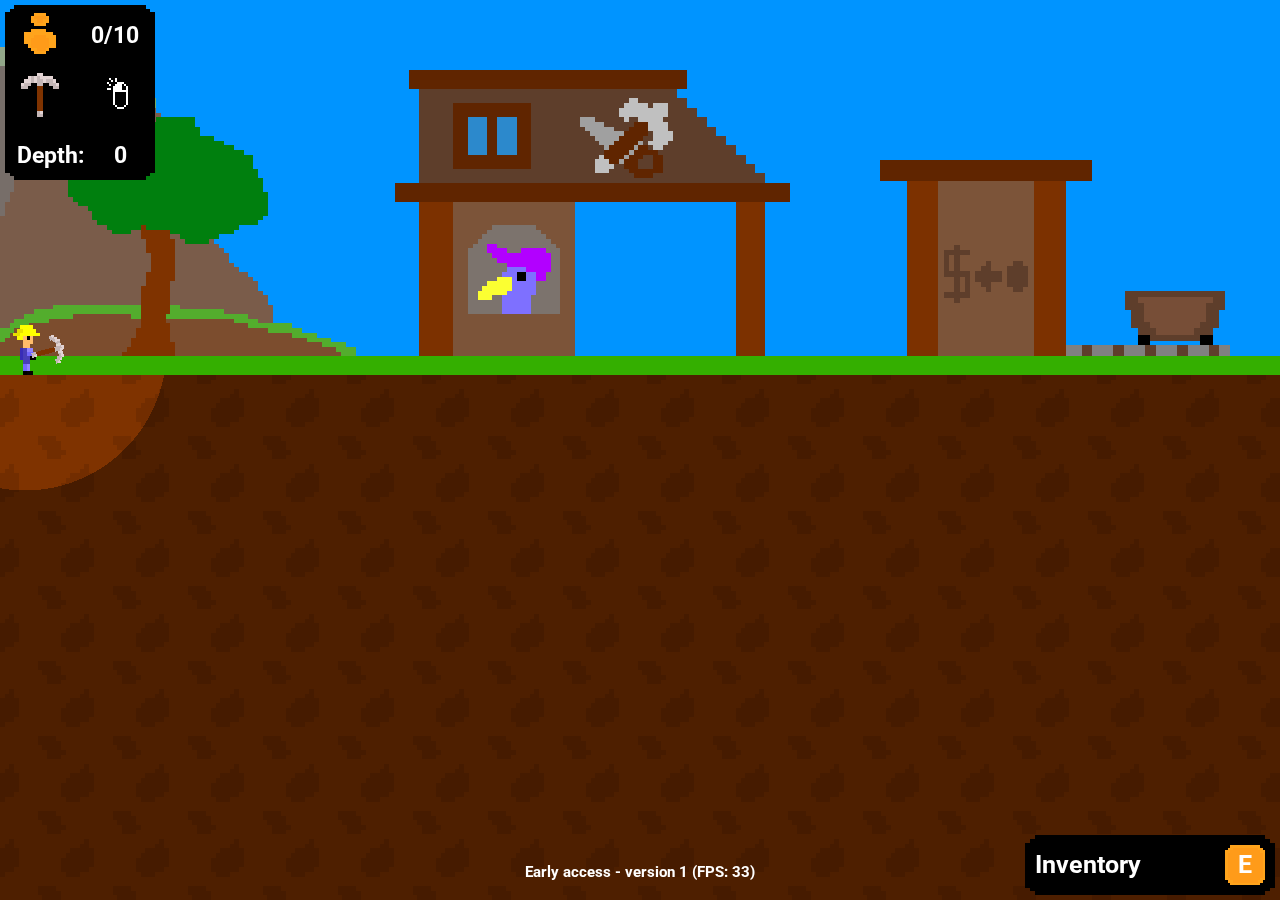
==== game.html @ 7d7d9290 "early access version 1" ====
<!DOCTYPE html>
<html lang="cs">
<head>
    <meta charset="UTF-8">
    <meta name="viewport" content="width=device-width, initial-scale=1.0">
    <link rel="stylesheet" href="game_style.css">
    <link rel="preconnect" href="https://fonts.googleapis.com">
    <link rel="preconnect" href="https://fonts.gstatic.com" crossorigin>
    <link href="https://fonts.googleapis.com/css2?family=Pixelify+Sans:wght@400..700&display=swap" rel="stylesheet">
    <link href="https://fonts.googleapis.com/css2?family=Geo:ital@0;1&display=swap" rel="stylesheet">
    <link href="https://fonts.googleapis.com/css2?family=Roboto:ital,wght@0,100..900;1,100..900&display=swap" rel="stylesheet">
    <title>The Last Miner</title>
    <link rel="icon" href="Images/PixelArt/MalachitePickaxe.png" type="image/x-icon">
</head>
<body>
    <div id="game-holder">
        <img id="sky" src="Images/PixelArt/Sky.png" alt="">
    
        <div id="blocks"></div>
        <div id="light-mask"></div>
    
        <div id="minecart">
            <div id="cart-ores"></div>
            <img src="Images/PixelArt/Minecart.png" style="z-index: 66;" alt="">
        </div>
        <img id="sell-building" src="Images/PixelArt/SellBuilding.png" alt="">
    
        <div id="particles"></div>

        <div id="shop-trigger">
            <p>Enter shop<span>F</span></p>
            <img src="Images/PixelArt/KeyBackground.png" alt="">
        </div>

        <div id="minecart-hint" style="z-index: 92;">
            <p>Sell inventory<span>F</span></p>
            <img src="Images/PixelArt/KeyBackground.png" alt="">
        </div>
    </div>

    <div id="gui">
        <div id="stats">
            <div id="storage-stat">
                <img id="equipped-backpack" src="Images/PixelArt/Backpack.png" alt="">
                <p id="storage-text">0/50</p>
            </div>
            <div id="tool-stat">
                <img id="equipped-pickaxe" src="Images/PixelArt/SilverPickaxe.png" alt="">
                <p><img src="Images/PixelArt/MouseLMB.png" alt=""></p>

                <div id="fuel-bar-holder">
                    <div id="fuel-bar"></div>
                </div>
            </div>
            <div id="depth-stat">
                <p>Depth:</p>
                <p id="depth-text">0</p>
            </div>
        </div>

        <div id="grappling-hook-info">
            <img id="grappling-hook-info-img" src="Images/PixelArt/GrapplingHook.png" alt="">
            <p>F</p>
            <img id="grappling-hook-info-key-img" src="Images/PixelArt/KeyBackground.png" alt="">
        </div>

        <div id="lift-stat">
            <p id="lift-stat-text">Length remaining: 5</p>
        </div>

        <div id="rescue-hint">
            <p>Rescue<span>R</span></p>
            <img src="Images/PixelArt/KeyBackground.png" alt="">
        </div>
        <div id="prompt">
            <h1 id="prompt-header">Rescue to surface?</h1>
            <p id="prompt-msg">All ores will be lost.</p>
            <div id="prompt-cancel">
                <p>Exit<span>E</span></p>
                <img src="Images/PixelArt/KeyBackground.png" alt="">
            </div>
            <div id="prompt-confirm">
                <p>Confirm<span>Enter</span></p>
                <img src="Images/PixelArt/KeyBackground.png" alt="">
            </div>
        </div>

        <div id="inventory-hint">
            <p>Inventory<span>E</span></p>
            <img src="Images/PixelArt/KeyBackground.png" alt="">
        </div>
        <div id="inventory">
            <div id="inv-holder">
                <h1>Items</h1>
                <div id="inv-items"></div>
                <h1 id="inv-content-header">Ores</h1>
                <div id="inv-content"></div>
            </div>
            <div id="inv-interaction">
                <p>Exit<span>E</span></p>
                <img src="Images/PixelArt/KeyBackground.png" alt="">
                <h1 id="inv-item-info"></h1>
            </div>
            <div id="inv-interaction2">
                <p>Place</p>
                <img src="Images/PixelArt/MouseLMB.png" alt="">
            </div>
            <div id="inv-interaction3">
                <p>Use</p>
                <img src="Images/PixelArt/MouseLMB.png" alt="">
            </div>
            <div id="inv-interaction4">
                <p>Equip</p>
                <img src="Images/PixelArt/MouseLMB.png" alt="">
            </div>
        </div>

        <div id="sell-data">
            <div id="sell-data-content"></div>
            <div id="sell-data-interaction">
                <p>Exit<span>E</span></p>
                <img src="Images/PixelArt/KeyBackground.png" alt="">
            </div>
        </div>

        <div id="shop">
            <div class="shop-container" id="shop-shop"></div>
            <div class="shop-container" id="shop-inv"></div>
            <h1 class="shop-header" id="header-shop">Shop</h1>
            <h1 class="shop-header" id="header-inv">Inventory</h1>
            <h1 class="shop-header" id="header-money"></h1>

            <div id="shop-interaction">
                <p>Exit<span>E</span></p>
                <img src="Images/PixelArt/KeyBackground.png" alt="">
            </div>

            <div id="shop-interaction2">
                <p>Buy</p>
                <img src="Images/PixelArt/MouseLMB.png" alt="">
            </div>
        </div>

        <div id="ore-info">
            <img id="ore-info-img" src="Images/PixelArt/AmethystOre.png" alt="">
            <p id="ore-info-text">Amethyst</p>
        </div>
    </div>

    <h1 id="fps" style="position: fixed; right: 10px; top: 10px; color: green; z-index: 1000; -webkit-text-stroke: black 1px;">FPS: 0</h1>

    <h1 id="early-access">Early access - version 1</h1>

    <div id="loading">
        <h1 id="loading-text">Loading...</h1>
    </div>

    <script type="module" src="utils/core/string_converter.js"></script>
    <script type="module" src="utils/core/random.js"></script>
    <script type="module" src="utils/collision.js"></script>
    <script type="module" src="utils/particle.js"></script>
    <script type="module" src="utils/prompt_menu.js"></script>
    <script type="module" src="utils/ore_alert.js"></script>
    <script type="module" src="utils/selection_box.js"></script>
    <script type="module" src="utils/darkness_effect.js"></script>

    <script type="module" src="data/ore_data.js"></script>
    
    <script type="module" src="tiles/tile_map.js"></script>

    <script type="module" src="player/backpack.js"></script>
    <script type="module" src="player/player_data.js"></script>

    <script type="module" src="data/saving_system.js"></script>

    <script type="module" src="main.js"></script>
</body>
</html>
---- game_style.css ----
/*
MAIN
*/
:root{
    --main-font: "Roboto";
    --main-font-weight: 700;
}

*{
    -webkit-user-drag: none;
}

body{
    overflow: hidden;
    user-select: none;
    -webkit-user-drag: none;
    -webkit-user-select: none;
    background-image: url("Images/PixelArt/BackgroundTile.png");
    background-size: 75px;
    image-rendering: pixelated;
}

#game-holder{
    width: 100%;
    height: 100%;
    position: fixed;
    left: 0;
    top: 0;
    overflow: hidden;
    transform: translate(0, 0);
}

@keyframes shake {
    0% {
      transform: translate(0, 0);
    }
    25% {
      transform: translate(-1px, 0);
    }
    50% {
      transform: translate(1px, 0);
    }
    75% {
      transform: translate(-1px, 0);
    }
    100% {
      transform: translate(0, 0);
    }
}

#sky{
    position: absolute;
    left: -10px;
    top: 0;
    width: 115%;
    height: 375px;
    image-rendering: pixelated;
    z-index: 91;
}
.outpost{
    position: absolute;
    left: -10px;
    width: 115%;
    height: 375px;
    image-rendering: pixelated;
    z-index: 91;
}

/*
PLAYER
*/
#player{
    width: 50px;
    height: 50px;
    z-index: 99;
}
#player-image{
    position: absolute;
    width: 105%;
    height: 125%;
    top: -15%;
    image-rendering: pixelated;
    filter: brightness(1) contrast(1.5);
}
#player-tool{
    position: absolute;
    width: 75%;
    height: 75%;
    left: 85%;
    top: 25%;
    translate: -50% -50%;
    transform-origin: 50% 100%;
    rotate: 75deg;
}

@keyframes tool-swing-right {
    0%{
        rotate: 75deg;
    }
    20%{
        rotate: 20deg;
    }
    80%{
        rotate: 100deg;
    }
    100%{
        rotate: 75deg;
    }
}

@keyframes tool-swing-left {
    0%{
        rotate: 105deg;
    }
    20%{
        rotate: 160deg;
    }
    80%{
        rotate: 80deg;
    }
    100%{
        rotate: 105deg;
    }
}

@keyframes drill-right {
    0%{
        rotate: 100deg;
    }
    100%{
        rotate: 100deg;
    }
}

@keyframes drill-left {
    0%{
        rotate: 80deg;
    }
    100%{
        rotate: 80deg;
    }
}

/*
TILES
*/
.block{
    position: absolute;
    background-color: grey;
}

.tile img{
    width: 100%;
    height: 100%;
    image-rendering: pixelated;
    position: absolute;
    -webkit-user-drag: none;
}

.selection-box{
    width: 100%;
    height: 100%;
    image-rendering: pixelated;
    position: absolute;
    left: 0;
    top: 0;
    z-index: 4;
    -webkit-user-drag: none;
}
.damage-image{
    width: 100%;
    height: 100%;
    image-rendering: pixelated;
    position: absolute;
    left: 0;
    top: 0;
    z-index: 3;
}

@keyframes block-hit {
    50%{
        scale: 1.05;
    }
    100%{
        scale: 1;
    }
}

.particle{
    position: absolute;
    z-index: 95;
    user-select: none;
    -webkit-user-select: none;
    image-rendering: pixelated;
}

#light-mask{
    overflow: visible;
}

/*
SELL
*/
#minecart{
    position: absolute;
    left: 1125px;
    top: 247px;
    z-index: 92;
}   
#minecart img{
    image-rendering: pixelated;
    width: 100px;
    position: relative;
}

.outpost-minecart{
    position: absolute;
    left: 1125px;
    z-index: 91;
}
.outpost-minecart img{
    image-rendering: pixelated;
    width: 100px;
    position: relative;
}

#cart-ores{
    position: absolute;
    left: -5px;
    bottom: 55px;
    rotate: 180deg;
    z-index: 0;
    max-width: 100px;
}
#cart-ores img{
    width: 45px;
    rotate: 180deg;
    margin: -12px;
}

.outpost-cart-ores{
    position: absolute;
    left: -5px;
    bottom: 55px;
    rotate: 180deg;
    z-index: 0;
    max-width: 100px;
}
.outpost-cart-ores img{
    width: 45px;
    rotate: 180deg;
    margin: -12px;
}

#sell-building{
    width: 350px;
    z-index: 92;
    position: absolute;
    left: 880px;
    top: 160px;
}

.outpost-sell-building{
    width: 350px;
    z-index: 92;
    position: absolute;
    left: 880px;
}

@keyframes minecart-sell {
    0%{
        left: 1125px;
    }
    50%{
        left: 950px;
    }
    100%{
        left: 1125px;
    }
}

/*
GUI
*/
#gui{
    z-index: 100;
    overflow: visible;
}

#stats{
    position: fixed;
    left: 5px;
    top: 5px;
    width: 150px;
    height: 175px;
    /*background-color: rgba(0, 0, 0, 0.75);*/
    /*border-radius: 15px;*/
    background-image: url("Images/PixelArt/StatFrameBackground.png");
    image-rendering: pixelated;
    background-repeat: no-repeat;
    background-size: 100% 100%;
    z-index: 100;
}
#storage-stat, #tool-stat, #depth-stat{
    width: 100%;
    height: 60px;
    position: relative;
    left: 0;
    top: 0;
}
#stats p{
    display: inline-block;
    font-size: 22.5px;
    color: white;
    height: 50px;
    width: 100px;
    text-align: center;
    line-height: 50px;
    margin-top: 5px;
    padding: 0;
    position: absolute;
    top: 0;
    font-family: var(--main-font);
    font-weight: var(--main-font-weight);
}
#stats img{
    width: 50px;
    aspect-ratio: 1/1;
    display: inline-block;
    margin-left: 10px;
    margin-top: 5px;
}
#depth-text{
    right: -20px;
}
#depth-stat{
    translate: -5px;
}
#stats p img{
    width: 35px;
    margin-top: 7.5px;
}

#fuel-bar-holder{
    background-color: white;
    width: 10px;
    height: 50px;
    z-index: 200;
    position: absolute;
    left: 65px;
    top: 5px;
}
#fuel-bar{
    background-color: rgb(29, 29, 29);
    width: 8px;
    height: 48px;
    position: absolute;
    left: 1px;
    bottom: 1px;
}

#grappling-hook-info{
    position: fixed;
    left: 5px;
    top: 185px;
    width: 150px;
    height: 60px;
    background-image: url("Images/PixelArt/KeyHintBackgroundWide.png");
    image-rendering: pixelated;
    background-repeat: no-repeat;
    background-size: 100% 100%;
    z-index: 100;
}
#grappling-hook-info img{
    display: inline-block;
    margin-left: 15px;
    margin-top: 5px;
}
#grappling-hook-info-img{
    width: 50px;
    aspect-ratio: 1/1;
}
#grappling-hook-info-key-img{
    position: absolute;
    right: 0;
    margin-right: 8px;
    width: 45px;
    aspect-ratio: 1/1;
    top: 2.5px;
}
#grappling-hook-info p{
    position: absolute;
    font-family: var(--main-font);
    font-weight: var(--main-font-weight);
    color: white;
    font-size: 25px;
    right: 24px;
    top: -9px;
    z-index: 2;
}

#lift-stat{
    width: 250px;
    height: 60px;
    background-image: url("Images/PixelArt/KeyHintBackgroundWide.png");
    background-repeat: no-repeat;
    background-size: 100% 100%;
    image-rendering: pixelated;
    position: fixed;
    bottom: 5px;
    left: 5px;
    z-index: 100;
}
#lift-stat p{
    display: inline-block;
    font-size: 22.5px;
    color: white;
    height: 50px;
    width: 100%;
    text-align: center;
    line-height: 50px;
    margin-top: 5px;
    padding: 0;
    position: absolute;
    top: 0;
    font-family: var(--main-font);
    font-weight: var(--main-font-weight);
    text-align: center;
}

#minecart-hint, #shop-trigger{
    width: 125px;
    height: 25px;
    background-image: url("Images/PixelArt/KeyHintBackgroundWide.png");
    background-repeat: no-repeat;
    background-size: 100% 100%;
    image-rendering: pixelated;
    z-index: 91;
    position: absolute;
    left: 1112.5px;
    top: 250px;
}
#minecart-hint p, #shop-trigger p{
    color: white;
    font-family: var(--main-font);
    font-weight: var(--main-font-weight);
    font-size: 12px;
    position: absolute;
    left: 7.5px;
    text-align: center;
    width: 100%;
    height: 100%;
    text-align: left;
    justify-content: center;
    top: -9px;
    z-index: 101;
}
#minecart-hint span, #shop-trigger span{
    margin-left: 22px;
    font-size: 14px;
}
#minecart-hint img, #shop-trigger img{
    image-rendering: pixelated;
    position: absolute;
    width: 17.5px;
    aspect-ratio: 1/1;
    right: 10px;
    top: 3px;
}

#shop-trigger span{
    margin-left: 37px;
}

#rescue-hint{
    width: 250px;
    height: 60px;
    background-image: url("Images/PixelArt/KeyHintBackgroundWide.png");
    background-repeat: no-repeat;
    background-size: 100% 100%;
    image-rendering: pixelated;
    position: fixed;
    bottom: 70px;
    right: 5px;
    z-index: 100;
}
#rescue-hint span{
    margin-left: 118px;
}

#prompt{
    width: 450px;
    height: 200px;
    position: fixed;
    background-image: url("Images/PixelArt/InventoryBackground.png");
    background-repeat: no-repeat;
    background-size: 100% 100%;
    image-rendering: pixelated;
    top: 50%;
    left: 50%;
    translate: -50% -50%;
    z-index: 100;
}
#prompt h1{
    color: white;
    font: var(--main-font);
    font-weight: var(--main-font-weight);
    font-size: 25px;
    position: relative;
    text-align: center;
}
#prompt p{
    color: white;
    font: var(--main-font);
    font-weight: var(--main-font-weight);
    font-size: 20px;
    text-align: center;
    position: relative;
}
#prompt-cancel, #prompt-confirm{
    display: inline-block;
    position: absolute;
    height: 40px;
    width: 225px;
    bottom: 0;
}
#prompt-cancel p, #prompt-confirm p{
    bottom: 10px;
}
#prompt-cancel p{
    text-align: left;
    margin-left: 10px;
}
#prompt-cancel span{
    margin-left: 20px;
} 
#prompt-cancel img{
    width: 30px;
    position: absolute;
    bottom: 5px;
    left: 57px;
    z-index: -1;
}
#prompt-confirm{
    right: 0;
}
#prompt-confirm p{
    text-align: right;
    margin-right: 20px;
}
#prompt-confirm span{
    margin-left: 20px;
}
#prompt-confirm img{
    width: 65px;
    height: 30px;
    position: absolute;
    bottom: 5px;
    right: 12.5px;
    z-index: -1;
}

#inventory-hint{
    width: 250px;
    height: 60px;
    background-image: url("Images/PixelArt/KeyHintBackgroundWide.png");
    background-repeat: no-repeat;
    background-size: 100% 100%;
    image-rendering: pixelated;
    position: fixed;
    bottom: 5px;
    right: 5px;
    z-index: 100;
}
#inventory-hint p, #rescue-hint p{
    color: white;
    font-family: var(--main-font);
    font-weight: var(--main-font-weight);
    font-size: 25px;
    position: absolute;
    left: 10px;
    text-align: center;
    width: 100%;
    height: 100%;
    text-align: left;
    justify-content: center;
    top: -10px;
    z-index: 101;
}
#inventory-hint span{
    margin-left: 97px;
}
#inventory-hint img, #rescue-hint img{
    image-rendering: pixelated;
    position: absolute;
    width: 40px;
    aspect-ratio: 1/1;
    right: 10px;
    top: 10px;
}

#inventory{
    width: 450px;
    height: 375px;
    position: fixed;
    background-image: url("Images/PixelArt/InventoryBackground.png");
    background-repeat: no-repeat;
    background-size: 100% 100%;
    image-rendering: pixelated;
    top: 25%;
    left: 50%;
    translate: -50%;
    z-index: 100;
}
#inv-holder{
    position: absolute;
    height: 300px;
    width: 430px;
    left: 10px;
    top: 15px;
    scrollbar-color: white black;
    overflow-y: auto;
    overflow-x: hidden;
}
#inv-holder h1{
    margin: 0;
    font-family: var(--main-font);
    font-weight: var(--main-font-weight);
    color: white;
}
#inv-content, #inv-items{
    position: relative;
    width: 430px;
    overflow: hidden;
    image-rendering: pixelated;
}
#inv-holder::-webkit-scrollbar{
    border-radius: 0;
}
#inv-interaction, #inv-interaction2, #inv-interaction3, #inv-interaction4{
    position: absolute;
    bottom: 0;
    height: 40px;
}
#inv-interaction p, #inv-interaction2 p, #inv-interaction3 p, #inv-interaction4 p{
    color: white;
    font-family: var(--main-font);
    font-weight: var(--main-font-weight);
    font-size: 25px;
    left: 5px;
    position: absolute;
    text-align: center;
    height: 40px;
    margin: 0;
    z-index: 101;
}
#inv-interaction span{
    margin-left: 28px;
}
#inv-interaction img, #inv-interaction2 img, #inv-interaction3 img, #inv-interaction4 img{
    image-rendering: pixelated;
    position: absolute;
    width: 40px;
    aspect-ratio: 1/1;
    bottom: 5px;
    left: 63px;
}
#inv-interaction h1{
    color: white;
    font-family: var(--main-font);
    font-weight: var(--main-font-weight);
    font-size: 15px;
    height: 40px;
    text-align: center;
    position: absolute;
    left: 225px;
    translate: -50%;
    width: 200px;
    bottom: -16px;
}
#inv-interaction2, #inv-interaction3, #inv-interaction4{
    right: 97.5px;
}
#inv-interaction2 p, #inv-interaction3 p, #inv-interaction4 p{
    left: -10px;
}

.inv-item{
    width: 92.5px;
    height: 92.5px;
    margin: 2.5px;
    display: inline-block;
    background-image: url("Images/PixelArt/ItemBorder.png");
    background-repeat: no-repeat;
    background-size: 92.5px 92.5px;
    image-rendering: pixelated;
    position: relative;
}
.inv-item:hover{
    background-image: url("Images/PixelArt/ItemBorderHover.png");
    filter: brightness(1.1);
}
.inv-item div{
    background-color: white;
    width: 90%;
    height: 15px;
    position: absolute;
    bottom: 10%;
    left: 5%;
}
.inv-item div div{
    background-color: rgb(29, 29, 29);
    height: 90%;
    position: absolute;
    left: 2.5%;
    top: 5%;
}
.inv-item img{
    width: 92.5px;
    height: 92.5px;
    image-rendering: pixelated;
}
.inv-item p{
    color: white;
    font-family: var(--main-font);
    font-weight: var(--main-font-weight);
    font-size: 25px;
    translate: 60% -225%;
    margin: -25px;
}
#inv-items img{
    width: 80px;
    height: 80px;
    left: 50%;
    position: absolute;
    translate: -50% -50%;
    top: 50%;
}
#inv-fix-item{
    margin: 70px;
    margin-left: 58px;
}

#inv-backpack-capacity{
    color: orange;
    translate: 39% 135%;
    font-size: 15px;
}

#sell-data{
    width: 200px;
    height: auto;
    position: fixed;
    background-image: url("Images/PixelArt/InventoryBackground.png");
    background-repeat: no-repeat;
    background-size: 100% 100%;
    image-rendering: pixelated;
    top: 50%;
    left: 50%;
    translate: -50% -50%;
    z-index: 100;
    visibility: hidden;
}
#sell-data-interaction{
    position: relative;
    bottom: 0;
    height: 40px;
}
#sell-data-interaction p{
    color: white;
    font-family: var(--main-font);
    font-weight: var(--main-font-weight);
    font-size: 25px;
    left: 5px;
    position: absolute;
    text-align: center;
    height: 40px;
    margin: 0;
    z-index: 101;
}
#sell-data-interaction span{
    margin-left: 28px;
}
#sell-data-interaction img{
    image-rendering: pixelated;
    position: absolute;
    width: 40px;
    aspect-ratio: 1/1;
    bottom: 5px;
    left: 63px;
}
#sell-data-content p{
    color: white;
    font-family: var(--main-font);
    font-weight: var(--main-font-weight);
    font-size: 16px;
    width: 100%;
    text-align: center;
}

#shop-trigger{
    position: absolute;
    z-index: 92;
    left: 455px;
    top: 200px;
    width: 125px;
    height: 25px;
}
#shop{
    width: 700px;
    height: 400px;
    position: fixed;
    background-image: url("Images/PixelArt/InventoryBackground.png");
    background-repeat: no-repeat;
    background-size: 100% 100%;
    image-rendering: pixelated;
    top: 25%;
    left: 50%;
    translate: -50%;
    z-index: 100;
}
#shop-interaction{
    position: absolute;
    bottom: 0;
    height: 40px;
}
#shop-interaction p, #shop-interaction2 p{
    color: white;
    font-family: var(--main-font);
    font-weight: var(--main-font-weight);
    font-size: 25px;
    left: 20px;
    position: absolute;
    text-align: center;
    height: 40px;
    margin: 0;
    z-index: 101;
}
#shop-interaction span{
    margin-left: 28px;
}
#shop-interaction img, #shop-interaction2 img{
    image-rendering: pixelated;
    position: absolute;
    width: 40px;
    aspect-ratio: 1/1;
    bottom: 5px;
    left: 78px;
}
#shop-interaction2 img{
    left: 650px;
}
#shop-interaction2 p{
    left: 595px;
    bottom: 0px;
}
.shop-container{
    height: 275px;
    width: 45%;
    margin-left: 2.7%;
    display: inline-block;
    margin-top: 65px;
    border: 2.5px solid white;
    overflow-y: auto;
    overflow-x: hidden;
    scrollbar-color: white black;
    image-rendering: pixelated;
    font-size: 0;
    /*clip-path: polygon(
        5% 0%, 95% 0%, 95% 2.5%, 97.5% 2.5%, 97.5% 5%, 100% 5%, 100% 95%, 97.5% 95%, 97.5% 97.5%, 95% 97.5%, 95% 100%, 5% 100%, 5% 97.5%, 2.5% 97.5%, 2.5% 95%, 0% 95%, 0% 5%, 2.5% 5%, 2.5% 2.5%, 5% 2.5%
    );*/
}
.shop-container::-webkit-scrollbar{
    border-radius: 0;
}
.shop-container div{
    width: 88px;
    height: 120px;
    min-width: 88px;
    max-width: 88px;
    min-height: 120px;
    max-height: 120px;
    margin-left: 5px;
    margin-top: 5px;
    display: inline-block;
    border: 1px solid white;
    position: relative;
    cursor: pointer;
}
.shop-container div:hover{
    box-shadow: 0 0 0 3px white;
    background-color: rgb(41, 41, 41);
}
.shop-container div div{
    width: 90%;
    height: 15px;
    min-height: 15px;
    max-height: 15px;
    min-width: 90%;
    max-width: 90%;
    margin: 0;
    display: block;
    border: none;
    background-color: white;
    left: 5.25%;
    position: absolute;
    top: 49%;
}
.shop-container div div div{
    left: 1%;
    top: 5%;
    height: 90%;
    min-height: 90%;
    max-height: 90%;
    background-color: rgb(29, 29, 29);
}
.shop-container div img{
    width: 60%;
    height: 44%;
    image-rendering: pixelated;
    position: relative;
    left: 50%;
    translate: -50%;
}
.shop-container div p{
    width: 100%;
    position: relative;
    color: white;
    font-family: var(--main-font);
    font-weight: var(--main-font-weight);
    font-size: 15px;
    text-align: center;
    top: -11px;
}
.shop-container div h1{
    width: 100%;
    position: absolute;
    color: white;
    font-family: var(--main-font);
    font-weight: var(--main-font-weight);
    font-size: 15px;
    text-align: center;
    bottom: 0;
    height: 41px;
    margin: 0;
}
.shop-header{
    color: white;
    font-family: var(--main-font);
    font-weight: var(--main-font-weight);
    font-size: 25px;
    width: 100%;
    text-align: center;
    position: absolute;
    top: 10px;
}
#header-shop{
    left: -300px;
}
#header-inv{
    left: 65px;
}
#header-money{
    left: -19px;
    text-align: right;
}

#ore-info{
    width: 150px;
    height: 100px;
    position: fixed;
    background-image: url("Images/PixelArt/InventoryBackground.png");
    background-repeat: no-repeat;
    background-size: 100% 100%;
    image-rendering: pixelated;
    top: 50%;
    left: 50%;
    translate: -50% -50%;
    z-index: 100;
    /*visibility: hidden;*/
}
#ore-info-text{
    color: white;
    font-family: var(--main-font);
    font-weight: var(--main-font-weight);
    left: 50%;
    translate: -50%;
    bottom: -7%;
    position: absolute;
    text-align: center;
}
#ore-info-img{
    width: 75px;
    height: 75px;
    left: 50%;
    translate: -50%;
    position: absolute;
}

@keyframes ore-fade-out {
    0%{
        opacity: 1;
    }
    100%{
        opacity: 0;
    }
}

#loading{
    background-color: black;
    z-index: 1000;
    width: 100%;
    height: 100%;
    position: fixed;
    left: 0;
    top: 0;
}
#loading h1{
    font-family: var(--main-font);
    font-weight: var(--main-font-weight);
    color: white;
    font-size: 50px;
    position: absolute;
    left: 50%;
    top: 50%;
    translate: -50% -50%;
}

#early-access{
    font-family: var(--main-font);
    font-weight: var(--main-font-weight);
    color: white;
    z-index: 200;
    position: fixed;
    font-size: 15px;
    left: 50%;
    bottom: 1%;
    translate: -50%;
}
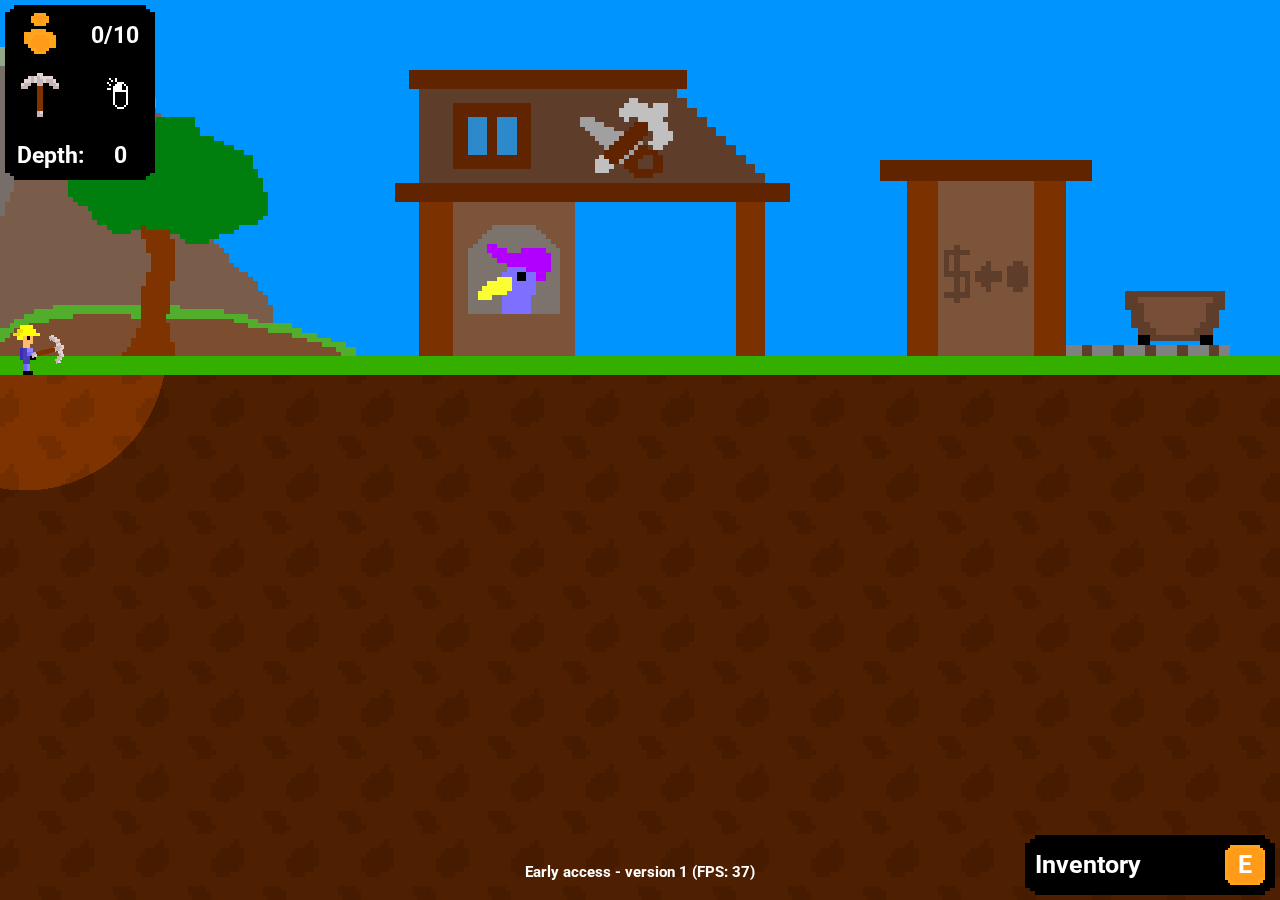
==== commit 416a9e8c: "version change" ====
--- a/game.html
+++ b/game.html
@@ -149,7 +149,7 @@
 
     <h1 id="fps" style="position: fixed; right: 10px; top: 10px; color: green; z-index: 1000; -webkit-text-stroke: black 1px;">FPS: 0</h1>
 
-    <h1 id="early-access">Early access - version 1</h1>
+    <h1 id="early-access">Early access - version 1.1</h1>
 
     <div id="loading">
         <h1 id="loading-text">Loading...</h1>
--- a/game_style.css
+++ b/game_style.css
@@ -73,6 +73,7 @@
     width: 50px;
     height: 50px;
     z-index: 99;
+    pointer-events: none;
 }
 #player-image{
     position: absolute;
@@ -81,6 +82,7 @@
     top: -15%;
     image-rendering: pixelated;
     filter: brightness(1) contrast(1.5);
+    pointer-events: none;
 }
 #player-tool{
     position: absolute;
@@ -91,6 +93,7 @@
     translate: -50% -50%;
     transform-origin: 50% 100%;
     rotate: 75deg;
+    pointer-events: none;
 }
 
 @keyframes tool-swing-right {
@@ -166,6 +169,7 @@
     top: 0;
     z-index: 4;
     -webkit-user-drag: none;
+    pointer-events: none;
 }
 .damage-image{
     width: 100%;
@@ -192,6 +196,7 @@
     user-select: none;
     -webkit-user-select: none;
     image-rendering: pixelated;
+    pointer-events: none;
 }
 
 #light-mask{
